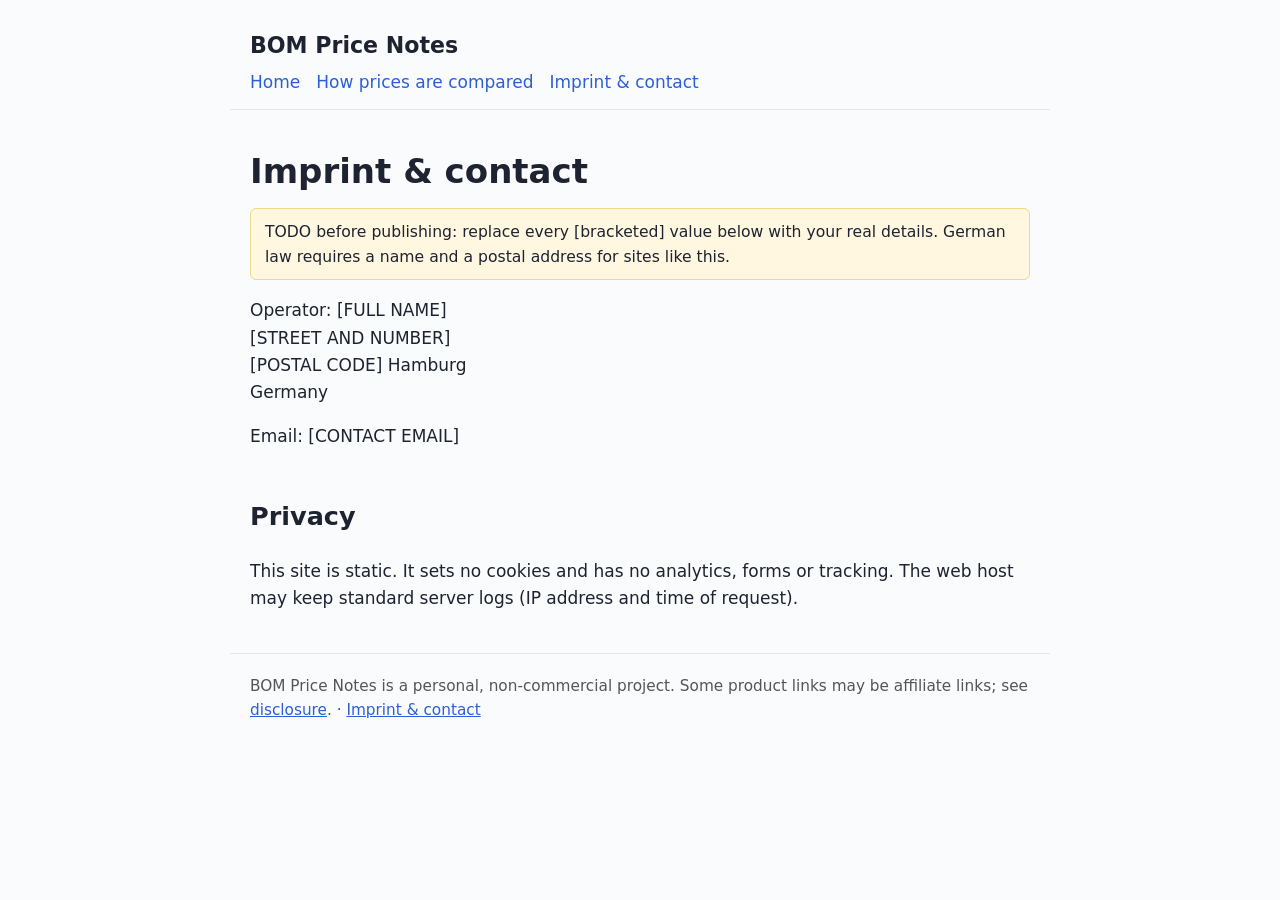
==== imprint.html @ 46fe4393 "BOM Price Notes: initial site" ====
<!doctype html>
<html lang="en"><head><meta charset="utf-8"><meta name="viewport" content="width=device-width,initial-scale=1">
<title>Imprint and contact - BOM Price Notes</title><meta name="description" content="Imprint and contact details."><link rel="stylesheet" href="style.css"></head>
<body><header><a class="brand" href="index.html">BOM Price Notes</a>
<nav><a href="index.html">Home</a><a href="method.html">How prices are compared</a><a href="imprint.html">Imprint &amp; contact</a></nav></header>
<main>
<h1>Imprint &amp; contact</h1>
<p class="note">TODO before publishing: replace every [bracketed] value below with your real details. German law requires a name and a postal address for sites like this.</p>
<p>Operator: [FULL NAME]<br>[STREET AND NUMBER]<br>[POSTAL CODE] Hamburg<br>Germany</p>
<p>Email: [CONTACT EMAIL]</p>
<h2>Privacy</h2>
<p>This site is static. It sets no cookies and has no analytics, forms or tracking. The web host may keep standard server logs (IP address and time of request).</p>
</main>
<footer>BOM Price Notes is a personal, non-commercial project. Some product links may be affiliate links; see <a href="method.html#disclosure">disclosure</a>. &middot; <a href="imprint.html">Imprint &amp; contact</a></footer></body></html>
---- style.css ----
*{box-sizing:border-box}body{margin:0;font:17px/1.6 system-ui,Segoe UI,Roboto,sans-serif;color:#1d2330;background:#fafbfc}
header,main,footer{max-width:820px;margin:0 auto;padding:0 20px}header{padding-top:28px;padding-bottom:12px;border-bottom:1px solid #e3e7ee}
header a.brand{font-weight:700;font-size:1.3em;color:#1d2330;text-decoration:none}nav{margin-top:6px}nav a{margin-right:16px;color:#2b5fd9;text-decoration:none}
h1{font-size:2em;line-height:1.25;margin:1.2em 0 .4em}h2{margin-top:1.8em}table{border-collapse:collapse;width:100%;font-size:.95em}
th,td{border:1px solid #dde2ea;padding:8px 10px;text-align:left}th{background:#eef2f8}.note{background:#fff7e0;border:1px solid #f0d98a;padding:10px 14px;border-radius:6px;font-size:.92em}
footer{padding-top:20px;padding-bottom:40px;margin-top:40px;border-top:1px solid #e3e7ee;font-size:.9em;color:#555}a{color:#2b5fd9}
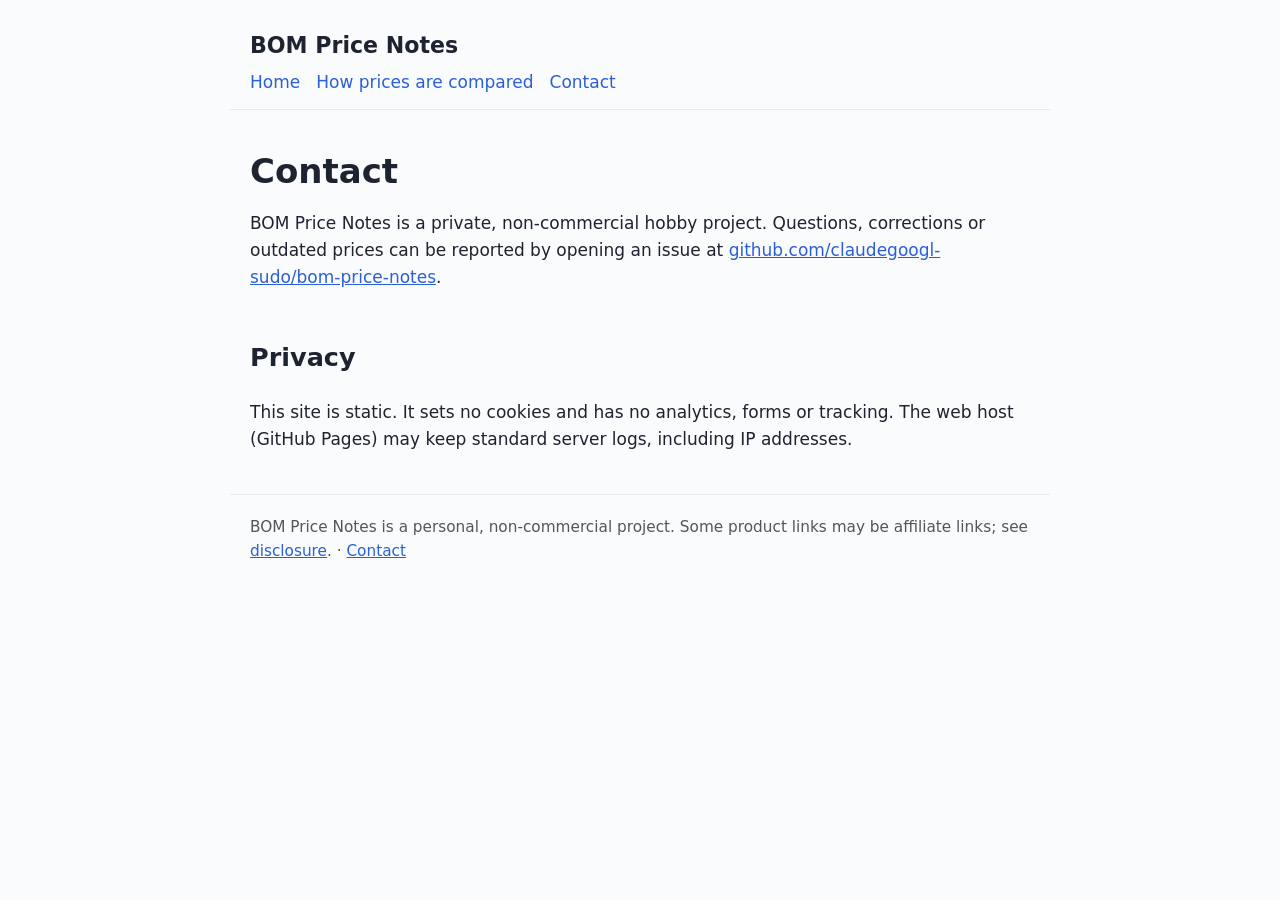
==== commit 56a2eb47: "Replace imprint placeholders with contact page" ====
--- a/imprint.html
+++ b/imprint.html
@@ -1,14 +1,13 @@
 <!doctype html>
 <html lang="en"><head><meta charset="utf-8"><meta name="viewport" content="width=device-width,initial-scale=1">
-<title>Imprint and contact - BOM Price Notes</title><meta name="description" content="Imprint and contact details."><link rel="stylesheet" href="style.css"></head>
+<title>Contact - BOM Price Notes</title><meta name="description" content="Contact and privacy information."><link rel="stylesheet" href="style.css"></head>
 <body><header><a class="brand" href="index.html">BOM Price Notes</a>
-<nav><a href="index.html">Home</a><a href="method.html">How prices are compared</a><a href="imprint.html">Imprint &amp; contact</a></nav></header>
+<nav><a href="index.html">Home</a><a href="method.html">How prices are compared</a><a href="imprint.html">Contact</a></nav></header>
 <main>
-<h1>Imprint &amp; contact</h1>
-<p class="note">TODO before publishing: replace every [bracketed] value below with your real details. German law requires a name and a postal address for sites like this.</p>
-<p>Operator: [FULL NAME]<br>[STREET AND NUMBER]<br>[POSTAL CODE] Hamburg<br>Germany</p>
-<p>Email: [CONTACT EMAIL]</p>
+<h1>Contact</h1>
+<p>BOM Price Notes is a private, non-commercial hobby project. Questions, corrections or outdated prices can be reported by opening an issue at
+<a href="https://github.com/claudegoogl-sudo/bom-price-notes/issues">github.com/claudegoogl-sudo/bom-price-notes</a>.</p>
 <h2>Privacy</h2>
-<p>This site is static. It sets no cookies and has no analytics, forms or tracking. The web host may keep standard server logs (IP address and time of request).</p>
+<p>This site is static. It sets no cookies and has no analytics, forms or tracking. The web host (GitHub Pages) may keep standard server logs, including IP addresses.</p>
 </main>
-<footer>BOM Price Notes is a personal, non-commercial project. Some product links may be affiliate links; see <a href="method.html#disclosure">disclosure</a>. &middot; <a href="imprint.html">Imprint &amp; contact</a></footer></body></html>+<footer>BOM Price Notes is a personal, non-commercial project. Some product links may be affiliate links; see <a href="method.html#disclosure">disclosure</a>. &middot; <a href="imprint.html">Contact</a></footer></body></html>
